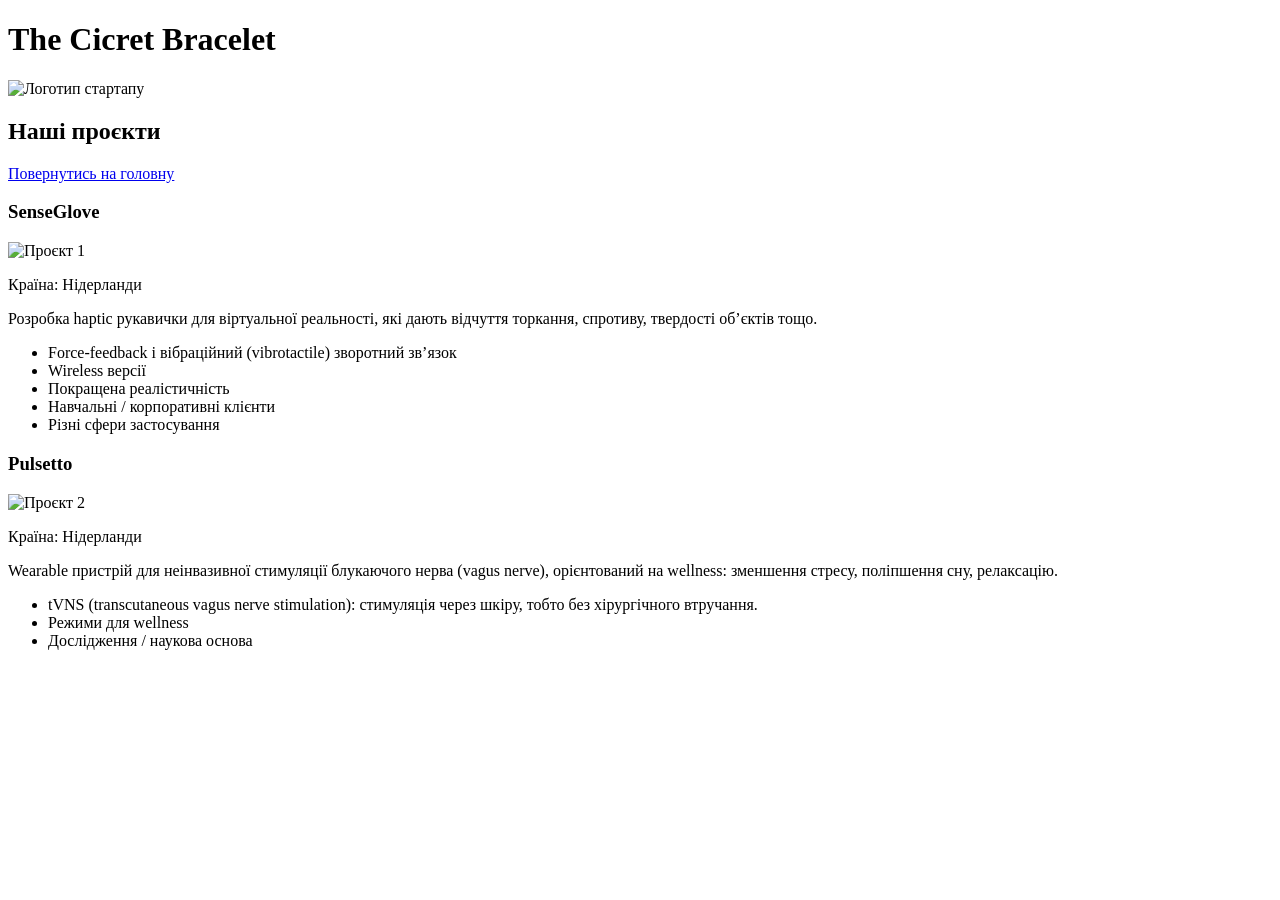
==== projects.html @ 1f80053a "Created page for other projects from the startup's authors 	Signed-off: Voitenko Mykhailo, w1tcher@u" ====
<!DOCTYPE html>
<html lang="uk">
    <head>
        <meta charset="UTF-8"/>
        <meta name="viewport" content="width=device-width, initial-scale=1">
        <title>The Cicret Bracelet - Проєкти</title>
    </head>
    <body>
        <header>
            <h1>The Cicret Bracelet</h1>
            <img src="https://pbs.twimg.com/profile_images/731508167696322560/-nScDr9T_400x400.jpg"
                 alt="Логотип стартапу" width="200">
        </header>
        <main>
            <h2>Наші проєкти</h2>
            <a href="index.html">Повернутись на головну</a>
            <article>
                <h3>SenseGlove</h3>
                <img src="https://pronetkrakow.com.pl/img/m/66.jpg" alt="Проєкт 1" width="200">
                <p>Країна: Нідерланди</p>
                <p>Розробка haptic рукавички для віртуальної реальності,
                    які дають відчуття торкання, спротиву, твердості об’єктів тощо.</p>
                <ul>
                    <li>Force-feedback і вібраційний (vibrotactile) зворотний зв’язок</li>
                    <li>Wireless версії</li>
                    <li>Покращена реалістичність</li>
                    <li>Навчальні / корпоративні клієнти</li>
                    <li>Різні сфери застосування</li>
                </ul>
            </article>
            <article>
                <h3>Pulsetto</h3>
                <img src="https://media.wired.com/photos/6439a80f908d8cae8a036fe4/master/w_1600%2Cc_limit/Pulsetto-Review-App-Gear.jpg" alt="Проєкт 2" width="200">
                <p>Країна: Нідерланди</p>
                <p>Wearable пристрій для неінвазивної стимуляції блукаючого нерва (vagus nerve),
                    орієнтований на wellness: зменшення стресу, поліпшення сну, релаксацію.</p>
                <ul>
                    <li>tVNS (transcutaneous vagus nerve stimulation): стимуляція через шкіру,
                        тобто без хірургічного втручання.</li>
                    <li>Режими для wellness</li>
                    <li>Дослідження / наукова основа</li>
                </ul>
            </article>
        </main>
    </body>
</html>
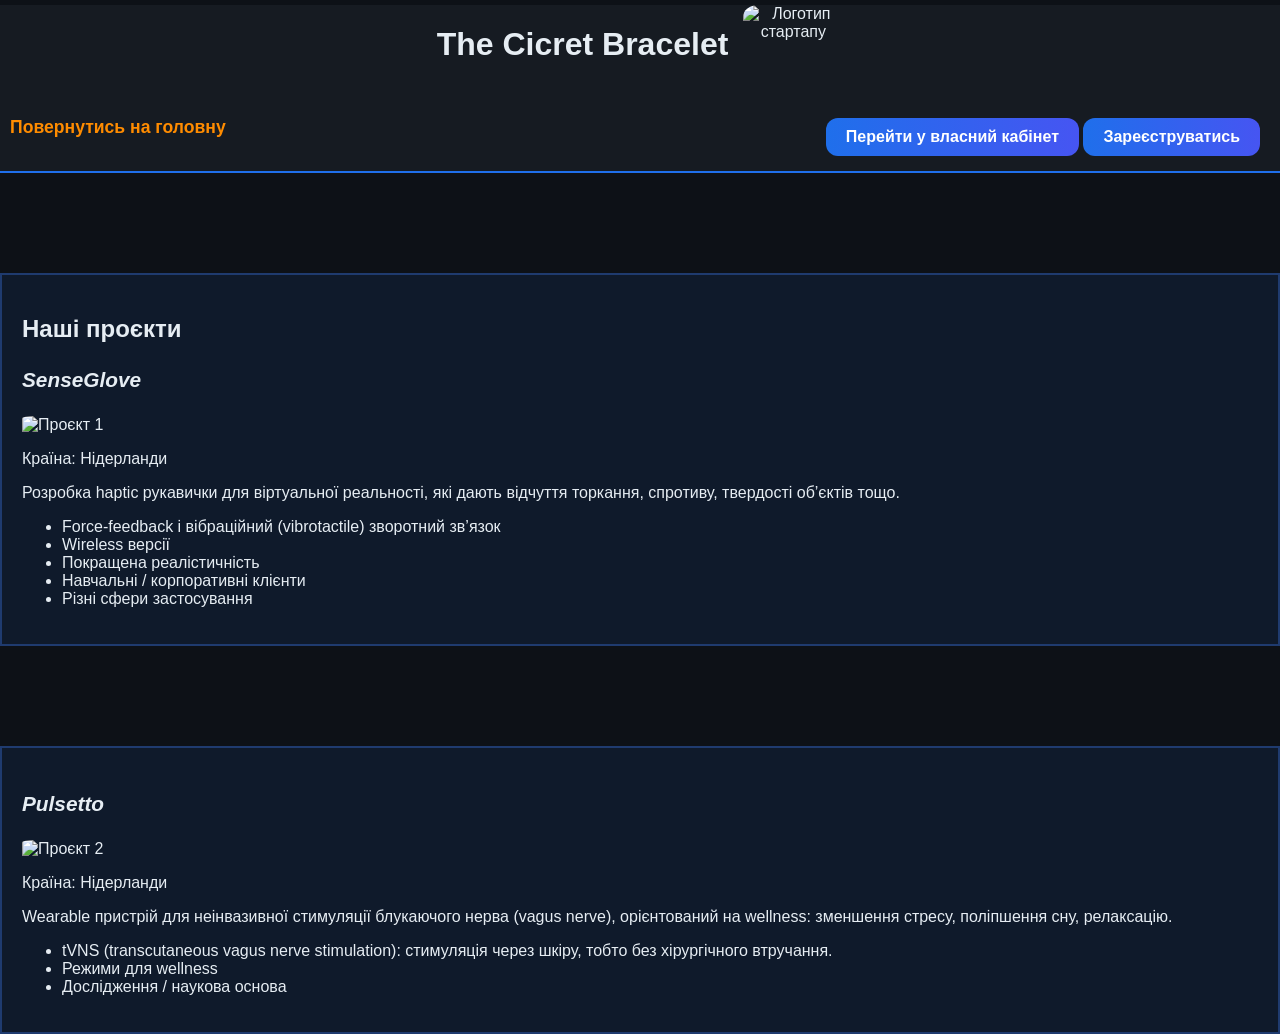
==== commit 18fb484f: "Changes: 	- separated header for main page and projects page; 	- added div tag in the header tag for" ====
--- a/projects.html
+++ b/projects.html
@@ -1,46 +1,61 @@
-<!DOCTYPE html>
-<html lang="uk">
-    <head>
-        <meta charset="UTF-8"/>
-        <meta name="viewport" content="width=device-width, initial-scale=1">
-        <title>The Cicret Bracelet - Проєкти</title>
-    </head>
-    <body>
-        <header>
-            <h1>The Cicret Bracelet</h1>
-            <img src="https://pbs.twimg.com/profile_images/731508167696322560/-nScDr9T_400x400.jpg"
-                 alt="Логотип стартапу" width="200">
-        </header>
-        <main>
-            <h2>Наші проєкти</h2>
-            <a href="index.html">Повернутись на головну</a>
-            <article>
-                <h3>SenseGlove</h3>
-                <img src="https://pronetkrakow.com.pl/img/m/66.jpg" alt="Проєкт 1" width="200">
-                <p>Країна: Нідерланди</p>
-                <p>Розробка haptic рукавички для віртуальної реальності,
-                    які дають відчуття торкання, спротиву, твердості об’єктів тощо.</p>
-                <ul>
-                    <li>Force-feedback і вібраційний (vibrotactile) зворотний зв’язок</li>
-                    <li>Wireless версії</li>
-                    <li>Покращена реалістичність</li>
-                    <li>Навчальні / корпоративні клієнти</li>
-                    <li>Різні сфери застосування</li>
-                </ul>
-            </article>
-            <article>
-                <h3>Pulsetto</h3>
-                <img src="https://media.wired.com/photos/6439a80f908d8cae8a036fe4/master/w_1600%2Cc_limit/Pulsetto-Review-App-Gear.jpg" alt="Проєкт 2" width="200">
-                <p>Країна: Нідерланди</p>
-                <p>Wearable пристрій для неінвазивної стимуляції блукаючого нерва (vagus nerve),
-                    орієнтований на wellness: зменшення стресу, поліпшення сну, релаксацію.</p>
-                <ul>
-                    <li>tVNS (transcutaneous vagus nerve stimulation): стимуляція через шкіру,
-                        тобто без хірургічного втручання.</li>
-                    <li>Режими для wellness</li>
-                    <li>Дослідження / наукова основа</li>
-                </ul>
-            </article>
-        </main>
-    </body>
+<!DOCTYPE html>
+<html lang="uk">
+    <head>
+        <meta charset="UTF-8"/>
+        <meta name="viewport" content="width=device-width, initial-scale=1">
+        <link rel="stylesheet" href="index.css">
+        <link rel="stylesheet" href="projects.css">
+        <title>The Cicret Bracelet - Проєкти</title>
+    </head>
+    <body>
+        <header class="header_class">
+            <div class="logo_container">
+                <h1>The Cicret Bracelet</h1>
+                <img src="https://pbs.twimg.com/profile_images/731508167696322560/-nScDr9T_400x400.jpg"
+                     alt="Логотип стартапу">
+            </div>
+            <nav>
+                <div class="nav_container">
+                    <ul class="links">
+                        <li><a href="index.html">Повернутись на головну</a></li>
+                    </ul>
+                    <div class="buttons">
+                        <br><button>Перейти у власний кабінет</button>
+                        <button>Зареєструватись</button>
+                    </div>
+                </div>
+            </nav>
+        </header>
+        <main>
+            <article class="style_for_block">
+                <h2 id="projects_line">Наші проєкти</h2>
+                <h3>SenseGlove</h3>
+                <img src="https://pronetkrakow.com.pl/img/m/66.jpg" alt="Проєкт 1" class="projects_img">
+                <p>Країна: Нідерланди</p>
+                <p>Розробка haptic рукавички для віртуальної реальності,
+                    які дають відчуття торкання, спротиву, твердості об’єктів тощо.</p>
+                <ul>
+                    <li>Force-feedback і вібраційний (vibrotactile) зворотний зв’язок</li>
+                    <li>Wireless версії</li>
+                    <li>Покращена реалістичність</li>
+                    <li>Навчальні / корпоративні клієнти</li>
+                    <li>Різні сфери застосування</li>
+                </ul>
+            </article>
+            <article class="style_for_block">
+                <h3>Pulsetto</h3>
+                <img src="https://media.wired.com/photos/6439a80f908d8cae8a036fe4/master/w_1600%2Cc_limit/Pulsetto-Review-App-Gear.jpg"
+                     alt="Проєкт 2" class="projects_img">
+                <p>Країна: Нідерланди</p>
+                <p>Wearable пристрій для неінвазивної стимуляції блукаючого нерва (vagus nerve),
+                    орієнтований на wellness: зменшення стресу, поліпшення сну, релаксацію.</p>
+                <ul>
+                    <li>tVNS (transcutaneous vagus nerve stimulation): стимуляція через шкіру,
+                        тобто без хірургічного втручання.</li>
+                    <li>Режими для wellness</li>
+                    <li>Дослідження / наукова основа</li>
+                </ul>
+            </article>
+        </main>
+    </body>
 </html>
--- a/index.css
+++ b/index.css
@@ -0,0 +1,172 @@
+body {
+    font-family: "Segoe UI", Tahoma, sans-serif;
+    background-color: #0d1117;
+    color: #e6edf3;
+    margin: 0;
+    padding: 0;
+}
+
+/* Set header for index.html */
+.header_for_index {
+    position: absolute;
+    top: 0;
+    left: 0;
+    right: 0;
+    height: 110px;
+    text-align: center;
+    background-color: #161b22;
+    border-bottom: 2px solid #1f6feb;
+}
+
+.logo_container {
+    display: flex;
+    justify-content: center;
+    gap: 15px;
+    margin-top: 5px;
+}
+
+img {
+    width: 100px;
+    border-radius: 15%;
+}
+
+.style_for_block {
+    margin: 0;
+    padding: 20px;
+    background: #1c2128;
+    border: 1px solid #30363d;
+}
+
+.nav_container {
+    display: flex;
+    justify-content: space-between;
+    align-items: center;
+    padding: 0 10px;
+}
+
+.links {
+    list-style: none;
+    display: flex;
+    margin: 0;
+    padding: 0;
+    gap: 20px
+}
+
+.links li a {
+    text-decoration: none;
+    color: #1f6feb;
+    font-weight: bold;
+    font-size: 1.1em;
+    position: relative;
+    padding: 5px 0;
+    transition: color 0.3s, border-bottom 0.3s;
+    border-bottom: 2px solid transparent;
+}
+
+.links li a::after {
+    content: "";
+    position: absolute;
+    left: 0;
+    bottom: -2px;
+    width: 0;
+    height: 2px;
+    background-color: #1f6feb;
+    transition: width 0.3s;
+}
+
+.links li a:hover {
+    color: #ffffff;
+    border-bottom: 2px solid #1f6feb;
+}
+
+.links li a:hover::after {
+    width: 100%;
+}
+
+.links li a.reverse::after {
+    left: auto;
+    right: 0;
+    width: 0;
+}
+
+.links li a.reverse:hover::after {
+    width: 100%;
+}
+
+.buttons {
+    display: block;
+    justify-content: center;
+    gap: 5px;
+    margin: 10px;
+    z-index: 1;
+}
+
+.buttons button {
+    background: linear-gradient(90deg, #1f6feb, #4655F2);
+    color: #ffffff;
+    font-weight: bold;
+    font-size: 1em;
+    padding: 10px 20px;
+    margin: 5px auto;
+    border: none;
+    border-radius: 12px;
+    cursor: pointer;
+    transition: all 0.3s ease;
+}
+
+.buttons button:hover {
+    background: linear-gradient(90deg, #4655F2, #1f6feb);
+    transform: scale(1.02);
+}
+
+.buttons button:active {
+    transform: scale(0.95);
+}
+
+#mission::after {
+    content: "\1F4BB \1F4C1";
+    display: block;
+    margin-top: 10px;
+    font-size: 1.2em;
+}
+
+#founders {
+    margin: 20px auto;
+    border: 1px solid #30363d;
+    border-collapse: collapse;
+    transition: transform 0.3s ease;
+}
+
+#founders caption {
+    padding: 20px;
+}
+
+#founders:focus {
+    transform: translateX(2%);
+}
+
+#founders th, #founders td {
+    border: 1px solid #30363d;
+    padding: 8px 12px;
+}
+
+/* Hover is used because animation is not supported for selection  */
+#contacts:hover {
+    animation: hover_anim 1s forwards;
+    animation-delay: 2s;
+}
+
+@keyframes hover_anim {
+    0% {
+        background-color: #1f6feb;
+        color: #ffffff;
+    }
+    100% {
+        background-color: #4655F2;
+        color: #000000;
+    }
+}
+
+footer .links{
+    justify-content: flex-end;
+}
--- a/projects.css
+++ b/projects.css
@@ -0,0 +1,38 @@
+.header_class {
+    position: sticky;
+    width: 100%;
+    text-align: center;
+    background-color: #161b22;
+    border-bottom: 2px solid #1f6feb;
+}
+
+.projects_img {
+    object-fit: cover;
+    width: 300px;
+    border-radius: 15%;
+}
+
+.style_for_block {
+    background-color: #0f1a2b;
+    border: 2px solid #1f3b6f;
+    border-bottom-style: double;
+    margin-top: 100px;
+}
+
+.style_for_block h3 {
+    font-weight: bolder;
+    font-style: italic;
+    font-size: 1.3em;
+    line-height: 1.5em;
+}
+
+.style_for_block img {
+    transition: filter 0.5s;
+}
+.style_for_block img:hover {
+    filter: grayscale(100%);
+}
+
+.links li a:link {
+    color: #FF8C00;
+}
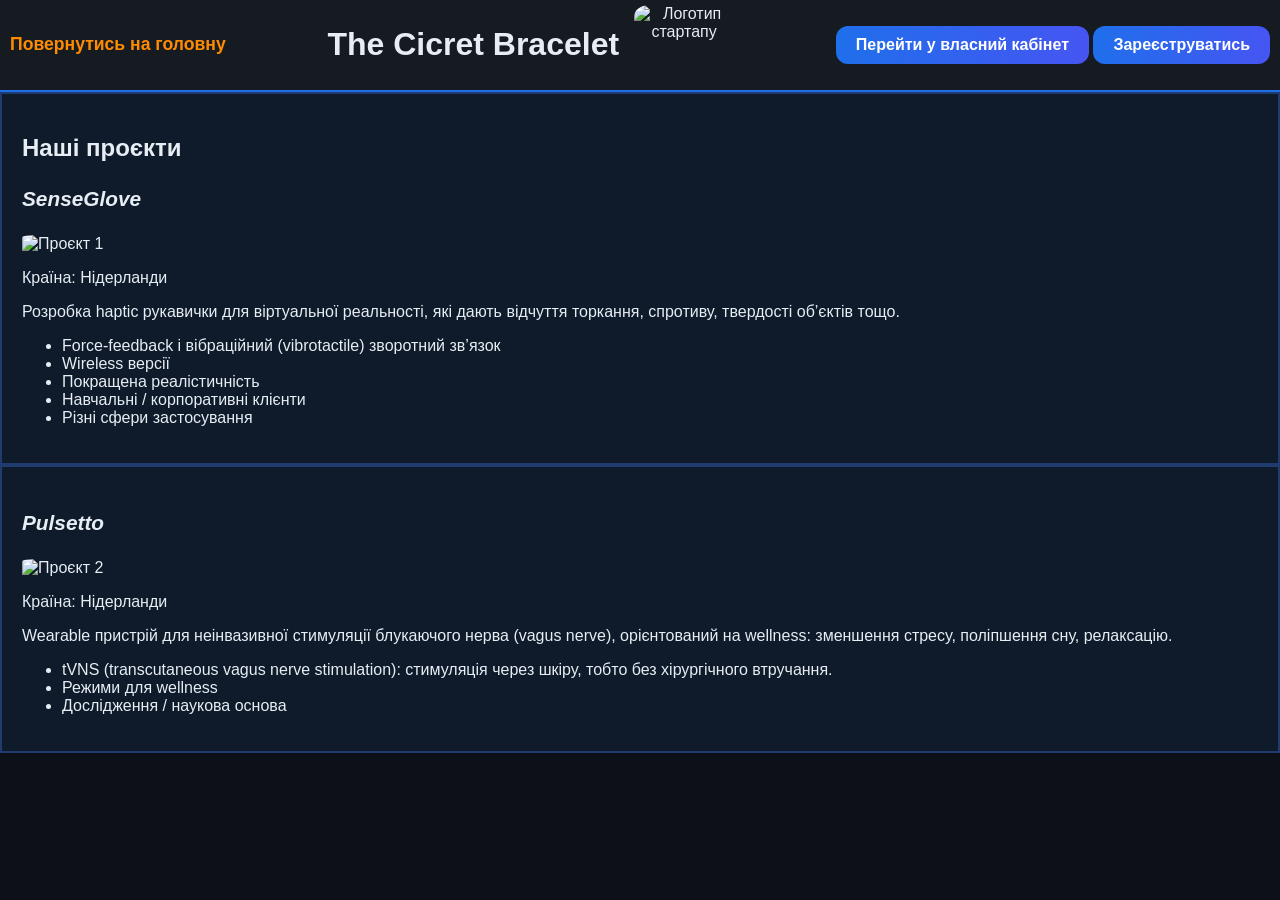
==== commit 38f1b174: "Changes: 	- set header on the projects page following the example of the main page 	- removed margin" ====
--- a/projects.html
+++ b/projects.html
@@ -9,22 +9,22 @@
     </head>
     <body>
         <header class="header_class">
-            <div class="logo_container">
+            <nav class="nav_container">
+                <ul class="links">
+                    <li><a href="index.html">Повернутись на головну</a></li>
+                </ul>
+            </nav>
+
+            <div class="projects_logo_container">
                 <h1>The Cicret Bracelet</h1>
                 <img src="https://pbs.twimg.com/profile_images/731508167696322560/-nScDr9T_400x400.jpg"
                      alt="Логотип стартапу">
             </div>
-            <nav>
-                <div class="nav_container">
-                    <ul class="links">
-                        <li><a href="index.html">Повернутись на головну</a></li>
-                    </ul>
-                    <div class="buttons">
-                        <br><button>Перейти у власний кабінет</button>
-                        <button>Зареєструватись</button>
-                    </div>
-                </div>
-            </nav>
+
+            <div class="buttons">
+                <button>Перейти у власний кабінет</button>
+                <button>Зареєструватись</button>
+            </div>
         </header>
         <main>
             <article class="style_for_block">
--- a/index.css
+++ b/index.css
@@ -93,6 +93,10 @@
     width: 100%;
 }
 
+.links li a:link {
+    color: #FF8C00;
+}
+
 .buttons {
     display: block;
     justify-content: center;
--- a/projects.css
+++ b/projects.css
@@ -1,9 +1,12 @@
 .header_class {
+    align-items: center;
+    background-color: #161b22;
+    border-bottom: 2px solid #1f6feb;
+    display: flex;
+    justify-content: space-between;
+    text-align: center;
     position: sticky;
     width: 100%;
-    text-align: center;
-    background-color: #161b22;
-    border-bottom: 2px solid #1f6feb;
 }
 
 .projects_img {
@@ -12,11 +15,17 @@
     border-radius: 15%;
 }
 
+.projects_logo_container {
+    display: flex;
+    justify-content: center;
+    margin: 5px;
+    gap: 15px;
+}
+
 .style_for_block {
     background-color: #0f1a2b;
     border: 2px solid #1f3b6f;
     border-bottom-style: double;
-    margin-top: 100px;
 }
 
 .style_for_block h3 {
@@ -32,7 +41,3 @@
 .style_for_block img:hover {
     filter: grayscale(100%);
 }
-
-.links li a:link {
-    color: #FF8C00;
-}
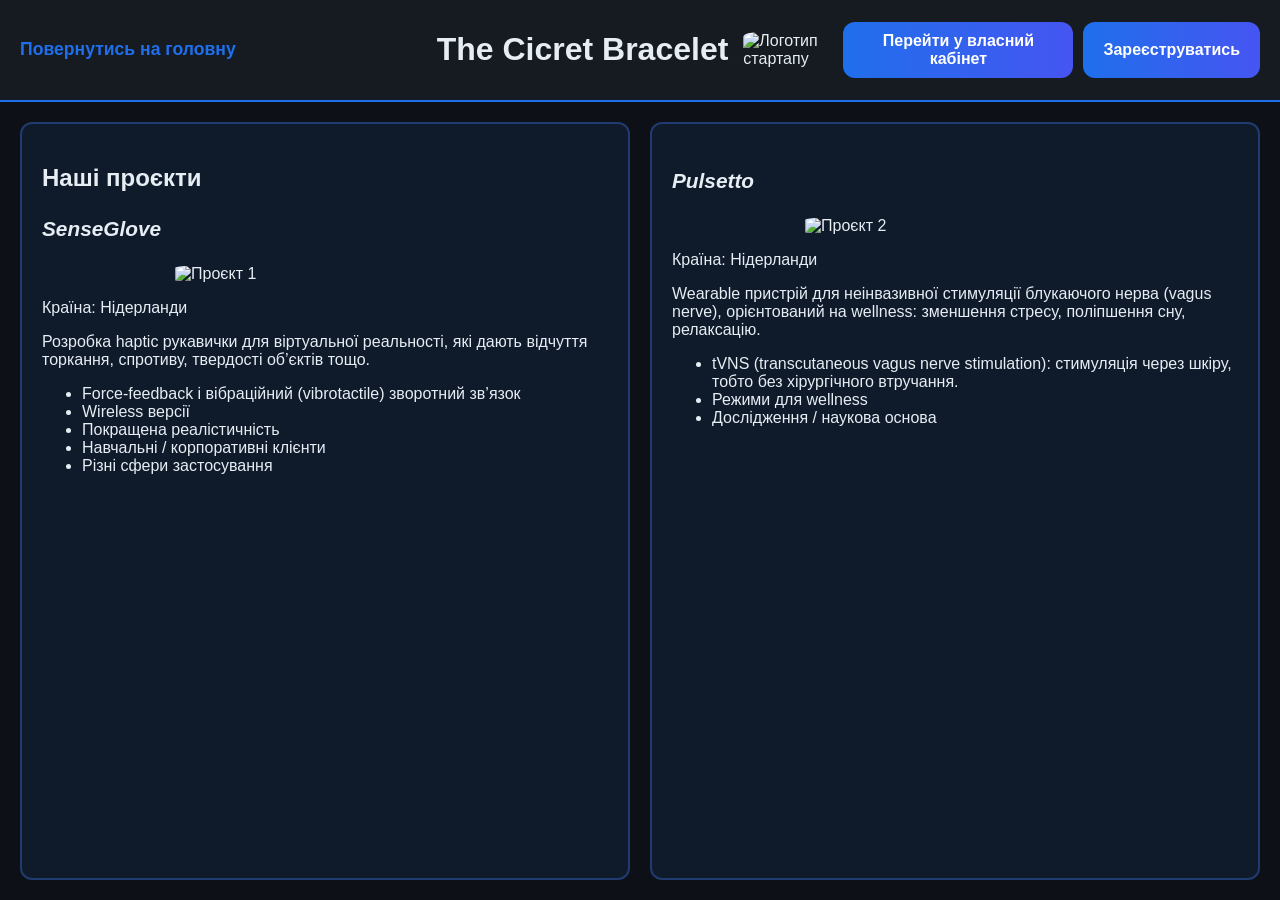
==== commit 28965895: "Add grid layout for index and projects pages 	Created common css file for common styles 	Removed unn" ====
--- a/projects.html
+++ b/projects.html
@@ -3,7 +3,7 @@
     <head>
         <meta charset="UTF-8"/>
         <meta name="viewport" content="width=device-width, initial-scale=1">
-        <link rel="stylesheet" href="index.css">
+        <link rel="stylesheet" href="common.css">
         <link rel="stylesheet" href="projects.css">
         <title>The Cicret Bracelet - Проєкти</title>
     </head>
@@ -15,7 +15,7 @@
                 </ul>
             </nav>
 
-            <div class="projects_logo_container">
+            <div class="logo_container">
                 <h1>The Cicret Bracelet</h1>
                 <img src="https://pbs.twimg.com/profile_images/731508167696322560/-nScDr9T_400x400.jpg"
                      alt="Логотип стартапу">
--- a/common.css
+++ b/common.css
@@ -0,0 +1,127 @@
+*,
+*::after,
+*::before {
+    box-sizing: border-box;
+}
+
+body {
+    font-family: "Segoe UI", Tahoma, sans-serif;
+    background-color: #0d1117;
+    color: #e6edf3;
+    display: grid;
+    margin: 0;
+    min-height: 100vh;
+    padding: 0;
+    grid-template-areas:
+        "header"
+        "main";
+    grid-template-rows: auto 1fr;
+}
+
+header {
+    align-items: center;
+    background-color: #161b22;
+    border-bottom: 2px solid #1f6feb;
+    display: grid;
+    grid-template-columns: 1fr auto 1fr;
+    grid-template-areas: "nav logo buttons";
+    padding: 10px 20px;
+    position: sticky;
+    top: 0;
+    width: 100%;
+}
+
+main {
+    display: grid;
+    padding: 20px;
+    gap: 20px;
+    grid-area: main;
+    grid-template-columns: repeat(auto-fit, minmax(350px, 1fr));
+}
+
+.logo_container {
+    align-items: center;
+    display: flex;
+    gap: 15px;
+    grid-area: logo;
+    justify-content: center;
+}
+
+.logo_container img,
+.projects_logo_container img {
+    border-radius: 15%;
+    width: 100px;
+}
+
+.buttons {
+    display: flex;
+    gap: 10px;
+    grid-area: buttons;
+    justify-self: end;
+}
+
+.buttons button {
+    background: linear-gradient(90deg, #1f6feb, #4655F2);
+    color: #ffffff;
+    cursor: pointer;
+    border: none;
+    border-radius: 12px;
+    padding: 10px 20px;
+    transition: all 0.3s ease;
+    font-size: 1em;
+    font-weight: bold;
+}
+
+.buttons button:hover {
+    background: linear-gradient(90deg, #4655F2, #1f6feb);
+    transform: scale(1.02);
+}
+
+.buttons button:active {
+    transform: scale(0.95);
+}
+
+.nav_container {
+    background-color: transparent;
+    grid-area: nav;
+    justify-self: start;
+}
+
+.links {
+    display: flex;
+    gap: 20px;
+    margin: 0;
+    padding: 0;
+    list-style: none;
+}
+
+.links li a {
+    border-bottom: 2px solid transparent;
+    color: #1f6feb;
+    position: relative;
+    padding: 5px 0;
+    text-decoration: none;
+    transition: color 0.3s, border-bottom 0.3s;
+    font-weight: bold;
+    font-size: 1.1em;
+}
+
+.links li a:hover {
+    color: #ffffff;
+    border-bottom: 2px solid #1f6feb;
+}
+
+.style_for_block {
+    background-color: #0f1a2b;
+    border: 2px solid #1f3b6f;
+    border-bottom-style: double;
+    border-radius: 12px;
+    padding: 20px;
+}
+
+.style_for_block h3 {
+    font-weight: bolder;
+    font-style: italic;
+    font-size: 1.3em;
+    line-height: 1.5em;
+}
--- a/projects.css
+++ b/projects.css
@@ -1,43 +1,13 @@
-.header_class {
-    align-items: center;
-    background-color: #161b22;
-    border-bottom: 2px solid #1f6feb;
-    display: flex;
-    justify-content: space-between;
-    text-align: center;
-    position: sticky;
+.projects_img {
+    border-radius: 15%;
+    display: block;
+    object-fit: cover;
+    margin: 10px auto;
+    max-width: 300px;
+    transition: filter 0.5s;
     width: 100%;
 }
 
-.projects_img {
-    object-fit: cover;
-    width: 300px;
-    border-radius: 15%;
-}
-
-.projects_logo_container {
-    display: flex;
-    justify-content: center;
-    margin: 5px;
-    gap: 15px;
-}
-
-.style_for_block {
-    background-color: #0f1a2b;
-    border: 2px solid #1f3b6f;
-    border-bottom-style: double;
-}
-
-.style_for_block h3 {
-    font-weight: bolder;
-    font-style: italic;
-    font-size: 1.3em;
-    line-height: 1.5em;
-}
-
-.style_for_block img {
-    transition: filter 0.5s;
-}
-.style_for_block img:hover {
+.projects_img:hover {
     filter: grayscale(100%);
 }
